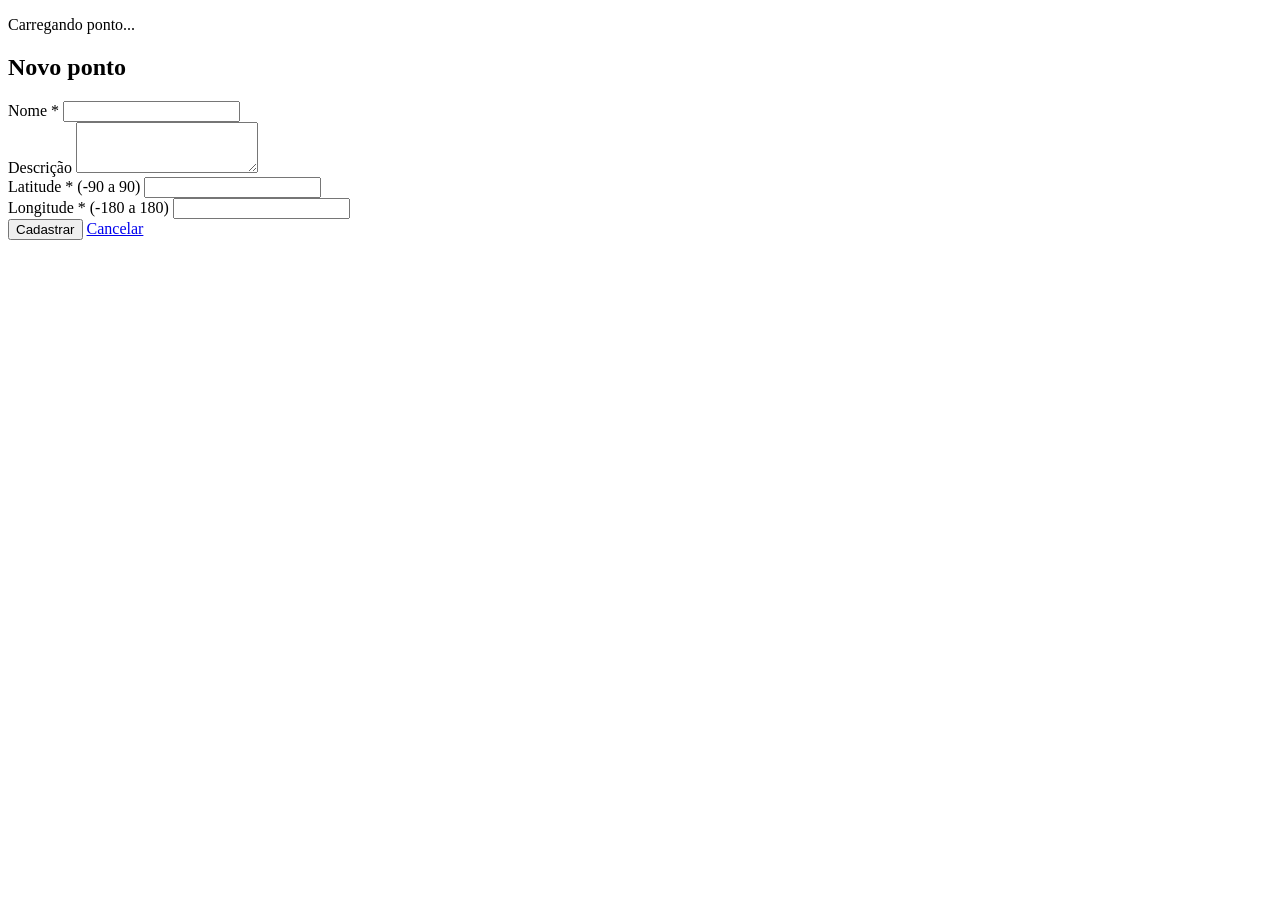
==== formulario.html @ 99fb025d "Adiciona Formulario.html" ====
<!doctype html>
<html lang="pt-BR">
<head>
  <meta charset="UTF-8" />
  <meta name="viewport" content="width=device-width, initial-scale=1.0" />
  <title>Novo ponto · GeoPoint</title>
  <link rel="stylesheet" href="css/style.css" />
</head>
<body>
  <header class="navbar" id="navbar"></header>

  <main class="container">
    <p class="info escondido" id="carregando">Carregando ponto...</p>

    <section class="escondido" id="secao-form">
      <h1 id="titulo">Novo ponto</h1>
      <p class="erro escondido" id="erro" role="alert"></p>

      <form class="formulario" id="form-ponto" novalidate>
        <div class="campo">
          <label for="name">Nome *</label>
          <input id="name" name="name" maxlength="100" autocomplete="off" />
        </div>

        <div class="campo">
          <label for="description">Descrição</label>
          <textarea id="description" name="description" rows="3" maxlength="255"></textarea>
        </div>

        <div class="linha">
          <div class="campo">
            <label for="latitude">Latitude * (-90 a 90)</label>
            <input id="latitude" name="latitude" type="number" step="any" inputmode="decimal" />
          </div>
          <div class="campo">
            <label for="longitude">Longitude * (-180 a 180)</label>
            <input id="longitude" name="longitude" type="number" step="any" inputmode="decimal" />
          </div>
        </div>

        <div class="acoes">
          <button type="submit" id="btn-salvar">Cadastrar</button>
          <a href="index.html" class="botao secundario">Cancelar</a>
        </div>
      </form>
    </section>
  </main>

  <script src="js/api.js"></script>
  <script src="js/componentes.js"></script>
  <script src="js/formulario.js"></script>
</body>
</html>
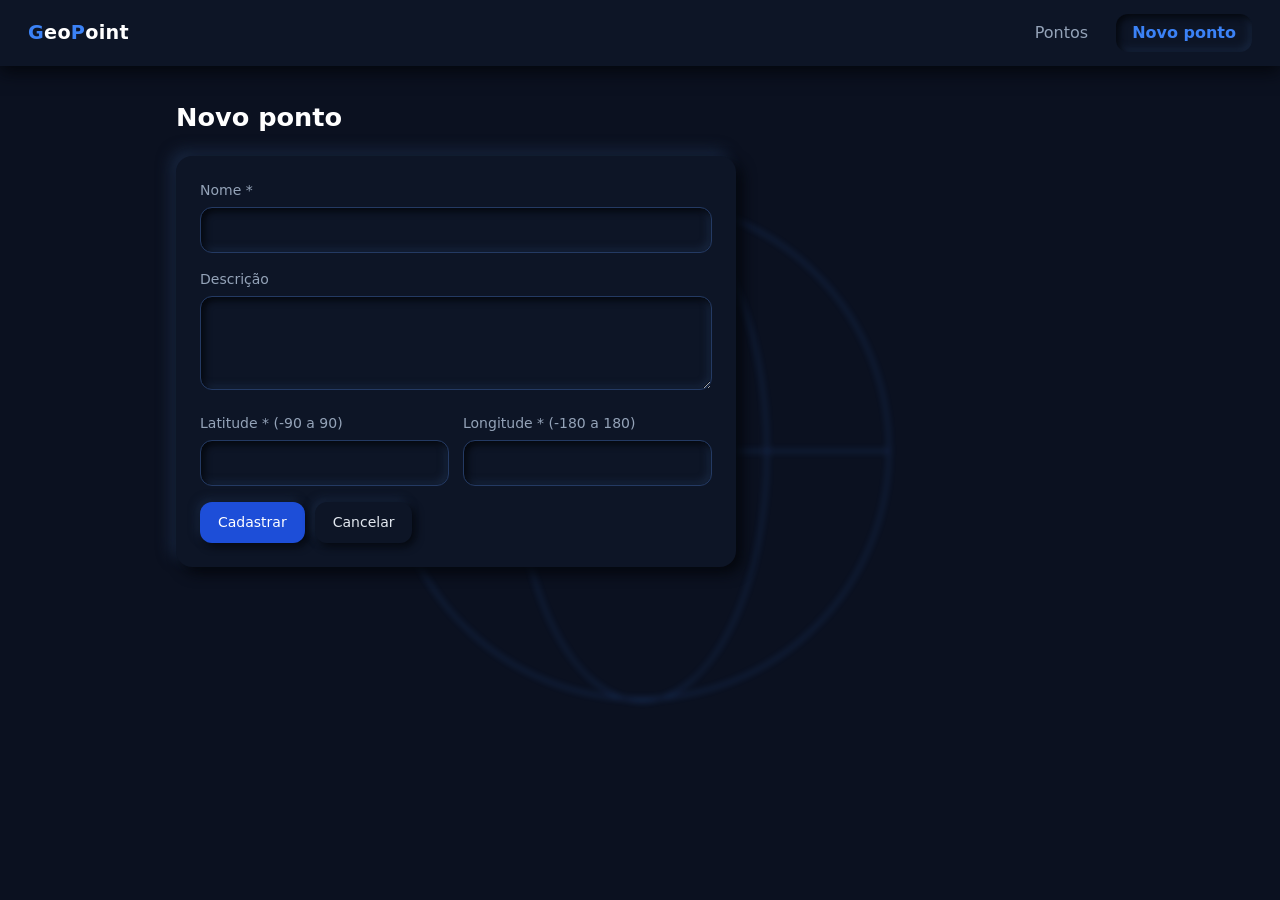
==== commit a011e23e: "Ajuste do CSS para deixar semelhante ao protótipo do Figma." ====
--- a/formulario.html
+++ b/formulario.html
@@ -7,6 +7,8 @@
   <link rel="stylesheet" href="css/style.css" />
 </head>
 <body>
+  <div class="globo"></div>
+  
   <header class="navbar" id="navbar"></header>
 
   <main class="container">
--- a/css/style.css
+++ b/css/style.css
@@ -0,0 +1,152 @@
+:root {
+  --fundo: #0b1120;
+  --superficie: #0d1526;
+  --texto: #ffffff;
+  --suave: #94a3b8;
+  --primaria: #1d4ed8;
+  --primaria-escura: #1e40af;
+  --link: #3b82f6;
+  --perigo: #dc2626;
+  --linha: rgba(148, 163, 184, .12);
+  --borda-campo: #243a63;
+
+  --sombra-escura: #04070d;
+  --sombra-clara: #18263f;
+  --relevo: 6px 6px 14px var(--sombra-escura), -6px -6px 14px var(--sombra-clara);
+  --relevo-pequeno: 3px 3px 8px var(--sombra-escura), -3px -3px 8px var(--sombra-clara);
+  --afundado: inset 3px 3px 7px var(--sombra-escura), inset -3px -3px 7px var(--sombra-clara);
+
+  font-family: "Segoe UI", system-ui, -apple-system, Roboto, sans-serif;
+  color: var(--texto); background: var(--fundo); line-height: 1.5;
+  color-scheme: dark;
+}
+* { box-sizing: border-box; }
+body { margin: 0; }
+h1 { font-size: 1.6rem; font-weight: 600; margin: 0 0 20px; }
+a { color: var(--link); text-decoration: none; }
+a:hover { text-decoration: underline; }
+.botao:hover { text-decoration: none; }
+
+.navbar { display: flex; justify-content: space-between; align-items: center; flex-wrap: wrap; gap: 12px; padding: 14px 28px; background: var(--superficie); box-shadow: 0 6px 16px var(--sombra-escura); }
+.navbar nav { display: flex; gap: 12px; }
+.navbar nav a { color: var(--suave); text-decoration: none; padding: 7px 16px; border-radius: 12px; }
+.navbar nav a:hover { color: #fff; }
+.navbar nav a.active { color: var(--link); font-weight: 600; box-shadow: var(--afundado); }
+.navbar a.logo { text-decoration: none; }
+.logo { font-weight: 700; font-size: 1.2rem; letter-spacing: .3px; color: #fff; }
+.logo .destaque { color: var(--link); }
+
+.container { max-width: 960px; margin: 32px auto; padding: 0 16px; }
+.topo { display: flex; justify-content: space-between; align-items: center; gap: 12px; flex-wrap: wrap; }
+
+button, .botao { background: var(--primaria); color: #fff; border: 0; border-radius: 12px; padding: 10px 18px; cursor: pointer; font: inherit; font-size: 14px; text-decoration: none; display: inline-block; box-shadow: var(--relevo-pequeno); transition: box-shadow .15s, filter .15s; }
+button:hover, .botao:hover { filter: brightness(1.12); }
+button:active, .botao:active { box-shadow: inset 2px 2px 6px rgba(0, 0, 0, .5); }
+button:disabled { opacity: .6; cursor: wait; }
+.secundario { background: var(--superficie); color: #e2e8f0; }
+.perigo { background: var(--perigo); }
+:focus-visible { outline: 2px solid var(--link); outline-offset: 3px; }
+
+input, select, textarea { width: 100%; padding: 10px 14px; border: 1px solid var(--borda-campo); border-radius: 12px; font: inherit; color: var(--texto); background: var(--superficie); box-shadow: var(--afundado); }
+input::placeholder, textarea::placeholder { color: var(--suave); opacity: .8; }
+input:focus, select:focus, textarea:focus { outline: none; border-color: var(--link); box-shadow: var(--afundado), 0 0 0 3px rgba(59, 130, 246, .25); }
+.filtro { margin: 14px 0 24px; }
+.sr-only { position: absolute; width: 1px; height: 1px; overflow: hidden; clip: rect(0 0 0 0); white-space: nowrap; }
+
+table { width: 100%; border-collapse: collapse; background: var(--superficie); border-radius: 16px; overflow: hidden; box-shadow: var(--relevo); }
+th, td { text-align: left; padding: 12px 14px; border-bottom: 1px solid var(--linha); vertical-align: middle; }
+th { font-size: 12px; font-weight: 600; letter-spacing: .6px; text-transform: uppercase; color: var(--suave); }
+tbody tr:last-child td { border-bottom: 0; }
+tbody tr:hover { background: rgba(59, 130, 246, .05); }
+.acoes { display: flex; gap: 10px; align-items: center; flex-wrap: wrap; }
+
+.formulario { display: grid; gap: 16px; background: var(--superficie); padding: 24px; border-radius: 16px; max-width: 560px; box-shadow: var(--relevo); }
+.campo label { display: block; font-size: 14px; color: var(--suave); margin-bottom: 6px; }
+.linha { display: grid; grid-template-columns: 1fr 1fr; gap: 14px; }
+
+.erro { background: #2a1519; color: #fca5a5; padding: 12px 14px; border-radius: 12px; box-shadow: var(--relevo-pequeno); }
+.info { color: var(--suave); }
+.detalhe dl { display: grid; grid-template-columns: 120px 1fr; gap: 10px; background: var(--superficie); padding: 20px; border-radius: 16px; box-shadow: var(--relevo); }
+.detalhe dt { color: var(--suave); }
+.detalhe dd { margin: 0; overflow-wrap: anywhere; }
+.codigo { font-family: ui-monospace, Consolas, monospace; font-size: 13px; }
+.escondido { display: none !important; }
+
+
+.globo {
+  position: fixed;
+  top: 50%;
+  left: 50%;
+  width: 500px;
+  height: 500px;
+  margin: -250px 0 0 -250px;
+  border: 2px solid #3b82f6;
+  border-radius: 50%;
+  opacity: 0.25;
+  filter: blur(3px);
+  z-index: -1;
+  pointer-events: none;
+}
+
+.globo::before {
+  content: "";
+  position: absolute;
+  top: 0;
+  left: 25%;
+  width: 50%;
+  height: 100%;
+  border: 2px solid #3b82f6;
+  border-radius: 50%;
+}
+
+.globo::after {
+  content: "";
+  position: absolute;
+  top: 50%;
+  left: 0;
+  width: 100%;
+  border-top: 2px solid #3b82f6;
+}
+
+.modal-fundo {
+  position: fixed;
+  top: 0;
+  left: 0;
+  width: 100%;
+  height: 100%;
+  background: rgba(4, 7, 13, 0.7);
+  display: flex;
+  align-items: center;
+  justify-content: center;
+  padding: 16px;
+  z-index: 10;
+}
+
+.modal {
+  background: var(--superficie);
+  padding: 24px;
+  border-radius: 16px;
+  box-shadow: var(--relevo);
+  max-width: 400px;
+  width: 100%;
+}
+
+.modal p {
+  margin: 0 0 20px;
+}
+
+.modal .acoes {
+  justify-content: flex-end;
+}
+
+@media (max-width: 640px) {
+  .navbar { padding: 12px 16px; }
+  .linha { grid-template-columns: 1fr; }
+  .detalhe dl { grid-template-columns: 1fr; }
+  table, tbody, tr, td { display: block; width: 100%; }
+  thead { display: none; }
+  table { background: transparent; box-shadow: none; }
+  tr { background: var(--superficie); border-radius: 14px; margin-bottom: 16px; padding: 6px 0; box-shadow: var(--relevo-pequeno); }
+  td { border: 0; padding: 6px 14px; overflow-wrap: anywhere; }
+  td::before { content: attr(data-rotulo); display: block; font-size: 12px; color: var(--suave); }
+}
